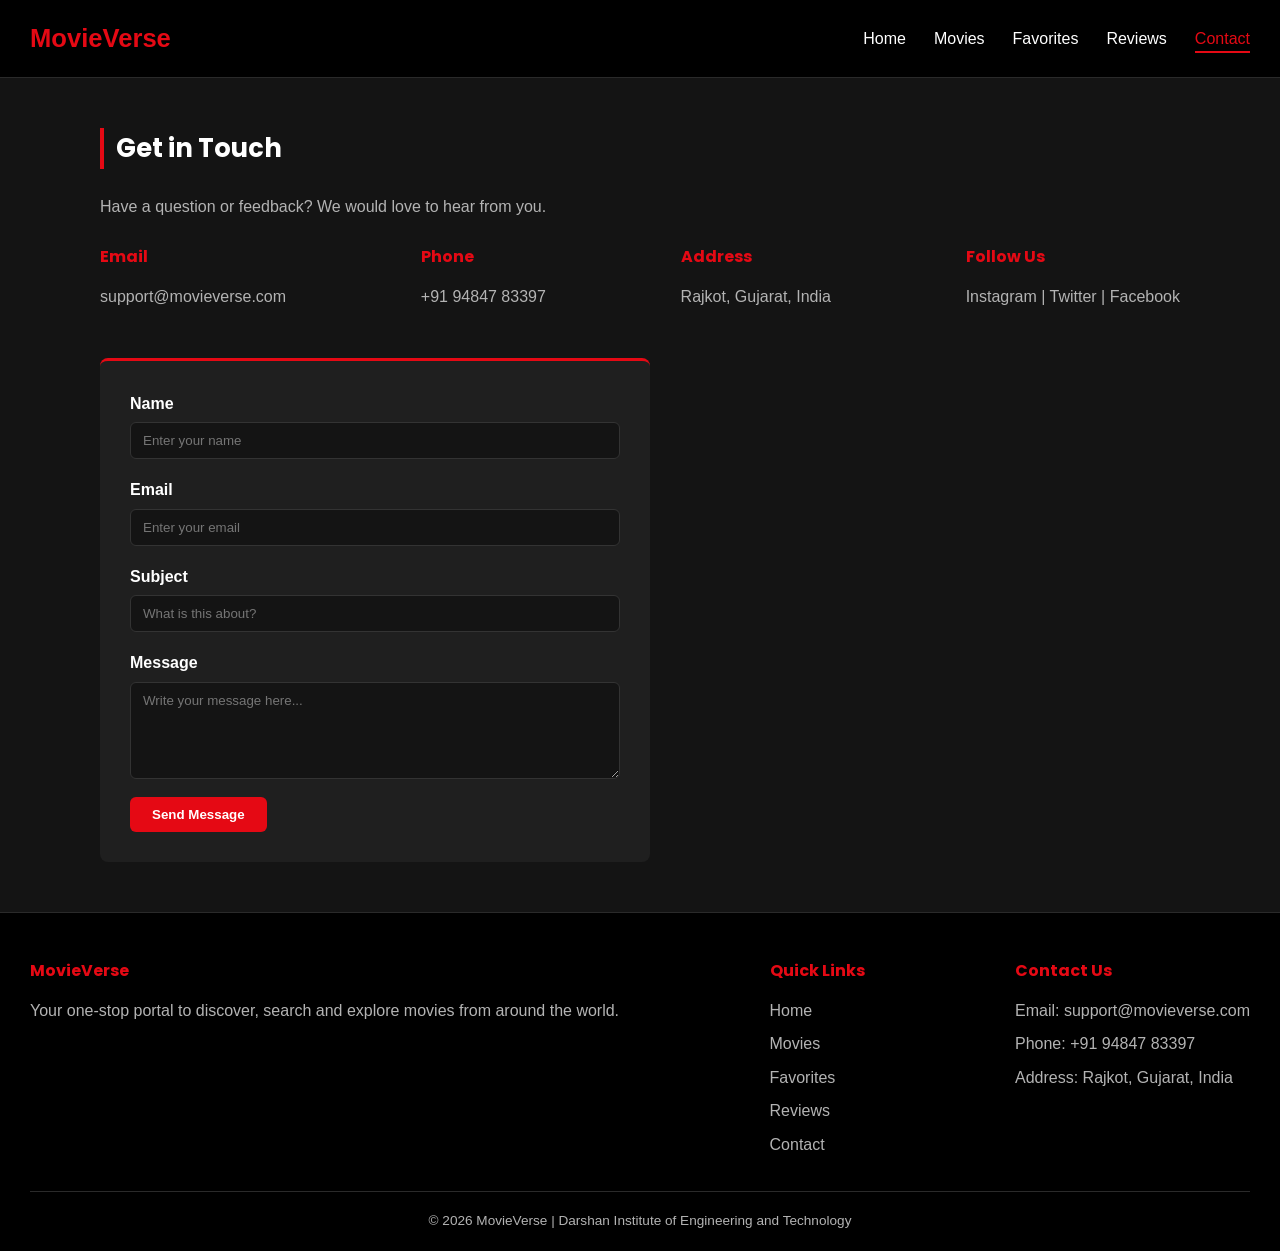
==== contact.html @ 6d6afcc7 "commited..." ====
<!DOCTYPE html>
<html lang="en">
<head>
    <meta charset="UTF-8">
    <meta name="viewport" content="width=device-width, initial-scale=1.0">
    <title>Contact Us - MovieVerse</title>
    <link rel="preconnect" href="https://fonts.googleapis.com">
    <link href="https://fonts.googleapis.com/css2?family=Poppins:wght@600;700&display=swap" rel="stylesheet">
    <link rel="stylesheet" href="css/style.css">
</head>
<body>

    <!-- ===================== HEADER ===================== -->
    <header class="site-header">
        <div class="logo">MovieVerse</div>
        <nav>
            <ul class="nav-menu">
                <li><a href="index.html">Home</a></li>
                <li><a href="movies.html">Movies</a></li>
                <li><a href="favorites.html">Favorites</a></li>
                <li><a href="reviews.html">Reviews</a></li>
                <li><a href="contact.html" class="active">Contact</a></li>
            </ul>
        </nav>
    </header>

    <main class="container">

        <section class="section">
            <h2 class="section-title">Get in Touch</h2>
            <p class="section-subtitle">Have a question or feedback? We would love to hear from you.</p>

            <!-- ===================== CONTACT INFO (FLEXBOX) ===================== -->
            <div class="footer-columns" style="margin-bottom: 40px;">
                <div class="footer-col">
                    <h4>Email</h4>
                    <p>support@movieverse.com</p>
                </div>
                <div class="footer-col">
                    <h4>Phone</h4>
                    <p>+91 94847 83397</p>
                </div>
                <div class="footer-col">
                    <h4>Address</h4>
                    <p>Rajkot, Gujarat, India</p>
                </div>
                <div class="footer-col">
                    <h4>Follow Us</h4>
                    <p>Instagram | Twitter | Facebook</p>
                </div>
            </div>

            <!-- ===================== CONTACT FORM ===================== -->
            <!-- HTML5 validation only. No JavaScript validation yet. -->
            <form class="form-box" id="contactForm">

                <div class="form-group">
                    <label for="contactName">Name</label>
                    <input type="text" id="contactName" name="contactName" required minlength="2" maxlength="40" placeholder="Enter your name">
                </div>

                <div class="form-group">
                    <label for="contactEmail">Email</label>
                    <input type="email" id="contactEmail" name="contactEmail" required placeholder="Enter your email">
                </div>

                <div class="form-group">
                    <label for="contactSubject">Subject</label>
                    <input type="text" id="contactSubject" name="contactSubject" required minlength="3" maxlength="80" placeholder="What is this about?">
                </div>

                <div class="form-group">
                    <label for="contactMessage">Message</label>
                    <textarea id="contactMessage" name="contactMessage" rows="5" required minlength="10" maxlength="500" placeholder="Write your message here..."></textarea>
                </div>

                <button type="submit" class="btn">Send Message</button>
            </form>

        </section>

    </main>

    <!-- ===================== FOOTER ===================== -->
    <footer class="site-footer">
        <div class="footer-columns">
            <div class="footer-col">
                <h4>MovieVerse</h4>
                <p>Your one-stop portal to discover, search and explore movies from around the world.</p>
            </div>
            <div class="footer-col">
                <h4>Quick Links</h4>
                <a href="index.html">Home</a>
                <a href="movies.html">Movies</a>
                <a href="favorites.html">Favorites</a>
                <a href="reviews.html">Reviews</a>
                <a href="contact.html">Contact</a>
            </div>
            <div class="footer-col">
                <h4>Contact Us</h4>
                <p>Email: support@movieverse.com</p>
                <p>Phone: +91 94847 83397</p>
                <p>Address: Rajkot, Gujarat, India</p>
            </div>
        </div>
        <div class="footer-bottom">
            <p>&copy; 2026 MovieVerse | Darshan Institute of Engineering and Technology</p>
        </div>
    </footer>

    <script src="js/script.js"></script>
</body>
</html>
---- css/style.css ----
/* =====================================================
   MOVIEVERSE - MOVIE INFORMATION PORTAL
   style.css
   Weeks 1-3: HTML + CSS only (no JavaScript yet)
   Theme: Dark cinematic theme with ONE accent color (red)
   Layout tools used: CSS GRID + FLEXBOX
   ===================================================== */

/* -----------------------------------------------------
   1. COLOR VARIABLES
   Only a few simple variables for the main colors.
   This keeps the theme consistent and easy to change.
   ----------------------------------------------------- */
:root {
    --bg-dark: #141414;       /* main page background */
    --bg-card: #1f1f1f;       /* card / surface background */
    --accent: #e50914;        /* single accent color (red) */
    --text-main: #ffffff;     /* main text color */
    --text-secondary: #b3b3b3;/* secondary / muted text color */
}

/* -----------------------------------------------------
   2. RESET
   Removes default browser spacing so layout is predictable.
   ----------------------------------------------------- */
* {
    margin: 0;
    padding: 0;
    box-sizing: border-box;
}

body {
    background-color: var(--bg-dark);
    color: var(--text-main);
    font-family: Arial, Helvetica, sans-serif;
    line-height: 1.6;
}

h1, h2, h3, h4 {
    font-family: 'Poppins', sans-serif;
}

a {
    text-decoration: none;
    color: inherit;
}

ul {
    list-style: none;
}

img {
    max-width: 100%;
    display: block;
}

/* -----------------------------------------------------
   3. CONTAINER
   A simple reusable class to keep page content centered
   and away from the edges of the screen.
   ----------------------------------------------------- */
.container {
    max-width: 1200px;
    margin: 0 auto;
    padding: 0 30px;
}

/* -----------------------------------------------------
   4. HEADER + NAVIGATION (FLEXBOX)
   Flexbox places the logo and the nav menu on the
   same row, with space between them.
   ----------------------------------------------------- */
.site-header {
    background-color: #000000;
    display: flex;
    justify-content: space-between;
    align-items: center;
    padding: 18px 30px;
    position: sticky;
    top: 0;
    z-index: 100;
    border-bottom: 1px solid #2a2a2a;
}

.logo {
    font-size: 1.6rem;
    font-weight: 700;
    color: var(--accent);
}

.nav-menu {
    display: flex;      /* nav items placed side by side */
    gap: 28px;
}

.nav-menu a {
    color: var(--text-main);
    font-weight: 500;
    padding-bottom: 4px;
    border-bottom: 2px solid transparent;
    transition: color 0.2s ease;
}

.nav-menu a:hover,
.nav-menu a.active {
    color: var(--accent);
    border-bottom: 2px solid var(--accent);
}

/* -----------------------------------------------------
   5. BUTTONS
   One consistent button style used across the whole site.
   ----------------------------------------------------- */
.btn {
    display: inline-block;
    background-color: var(--accent);
    color: var(--text-main);
    padding: 10px 22px;
    border: none;
    border-radius: 6px;
    font-weight: 600;
    cursor: pointer;
    transition: transform 0.2s ease, background-color 0.2s ease;
}

.btn:hover {
    background-color: #ff2030;
    transform: translateY(-2px);
}

.btn-outline {
    background-color: transparent;
    border: 2px solid var(--text-main);
}

.btn-outline:hover {
    background-color: var(--text-main);
    color: var(--bg-dark);
}

/* Group of buttons placed side by side (FLEXBOX) */
.btn-group {
    display: flex;
    gap: 15px;
    flex-wrap: wrap;
}

/* -----------------------------------------------------
   6. HERO / BANNER SECTION (Home Page)
   Three stacked layers: photo -> dark overlay -> text.
   FLEXBOX aligns the text at the bottom of the box.
   ----------------------------------------------------- */
.hero {
    position: relative;
    /* anchor point for the layers below */
    height: 480px;
    overflow: hidden;
    /* keeps the photo from spilling outside the box */
    display: flex;
    align-items: flex-end;
}

/* Layer 1: the actual photo, stretched to fill the whole hero box */
.hero-bg {
    position: absolute;
    top: 0;
    left: 0;
    width: 100%;
    height: 100%;
    object-fit: cover;
    /* fills the box without stretching/distorting */
    z-index: 1;
}

/* Layer 2: dark gradient on top of the photo, so white text stays readable */
.hero-overlay {
    position: absolute;
    top: 0;
    left: 0;
    width: 100%;
    height: 100%;
    background: linear-gradient(rgba(0, 0, 0, 0.35), rgba(0, 0, 0, 0.85));
    z-index: 2;
}

/* Layer 3: the text and buttons, sitting above both layers above */
.hero-content {
    position: relative;
    z-index: 3;
    padding: 50px 30px;
    max-width: 600px;
}

.hero-content h1 {
    font-size: 2.6rem;
    margin-bottom: 12px;
}

.hero-meta {
    display: flex;
    /* rating, genre, year placed in one row */
    gap: 18px;
    margin-bottom: 14px;
    color: var(--text-secondary);
    font-weight: 600;
}

.hero-content p {
    color: var(--text-secondary);
    margin-bottom: 20px;
}

/* -----------------------------------------------------
   7. SECTION TITLES
   ----------------------------------------------------- */
.section {
    padding: 50px 30px;
}

.section-title {
    font-size: 1.6rem;
    margin-bottom: 25px;
    border-left: 4px solid var(--accent);
    padding-left: 12px;
}

.section-subtitle {
    color: var(--text-secondary);
    margin-bottom: 25px;
}

/* -----------------------------------------------------
   8. MOVIE GRID (CSS GRID)
   GRID auto-fits as many cards per row as possible.
   This is what makes the layout responsive by itself.
   ----------------------------------------------------- */
.movie-grid {
    display: grid;
    grid-template-columns: repeat(auto-fit, minmax(260px, 1fr));
    gap: 28px;
}

/* -----------------------------------------------------
   9. MOVIE CARD (FLEXBOX inside a GRID item)
   The card itself uses flexbox so its content stacks in
   a column and the buttons stay at the bottom.
   ----------------------------------------------------- */
.movie-card {
    background-color: var(--bg-card);
    border: 1px solid #2a2a2a;
    border-radius: 8px;
    overflow: hidden;
    display: flex;
    flex-direction: column;
    transition: transform 0.25s ease, box-shadow 0.25s ease;
}

.movie-card:hover {
    transform: translateY(-6px);
    box-shadow: 0 10px 22px rgba(229, 9, 20, 0.25);
}

.movie-poster {
    width: 100%;
    height: 340px;
    object-fit: cover;     /* makes any poster size/shape fill the box neatly */
    transition: transform 0.3s ease;

    /* These properties only matter if an image fails to load -
       they turn a broken image into a neat, theme-colored box
       showing the alt text instead of an ugly broken icon. */
    background-color: var(--bg-card);
    color: var(--text-secondary);
    font-size: 0.85rem;
    text-align: center;
}

.movie-card:hover .movie-poster {
    transform: scale(1.05);
}

.movie-info {
    padding: 16px 18px;
    display: flex;
    flex-direction: column;
    gap: 8px;
    flex-grow: 1;
}

.movie-info h3 {
    font-size: 1.2rem;
}

.movie-meta {
    display: flex;         /* genre, year, rating in one row */
    justify-content: space-between;
    color: var(--text-secondary);
    font-size: 0.9rem;
}

.movie-desc {
    color: var(--text-secondary);
    font-size: 0.9rem;
}

.movie-actions {
    display: flex;         /* View Details + Favorite side by side */
    gap: 10px;
    margin-top: auto;      /* pushes the buttons to the bottom */
    padding-top: 10px;
}

.movie-actions .btn {
    flex: 1;
    text-align: center;
    padding: 9px 10px;
    font-size: 0.95rem;
}

.favoriteButton {
    background-color: transparent;
    border: 2px solid var(--accent);
    color: var(--accent);
}

.favoriteButton:hover {
    background-color: var(--accent);
    color: var(--text-main);
}

/* -----------------------------------------------------
   10. GENRE SECTION (FLEXBOX)
   ----------------------------------------------------- */
.genre-list {
    display: flex;
    flex-wrap: wrap;
    gap: 15px;
}

.genre-box {
    background-color: var(--bg-card);
    border: 1px solid #2a2a2a;
    border-left: 4px solid var(--accent);
    padding: 16px 26px;
    border-radius: 6px;
    font-weight: 600;
    transition: background-color 0.2s ease;
}

.genre-box:hover {
    background-color: var(--accent);
}

/* -----------------------------------------------------
   11. SEARCH / FILTER / SORT AREA (Movies page - FLEXBOX)
   ----------------------------------------------------- */
.search-filter-area {
    background-color: var(--bg-card);
    padding: 22px;
    border-radius: 8px;
    margin-bottom: 30px;
    display: flex;
    flex-wrap: wrap;
    gap: 18px;
    align-items: center;
}

.search-box {
    display: flex;
    gap: 10px;
    flex-grow: 1;
    min-width: 220px;
}

.search-box input {
    flex-grow: 1;
    padding: 10px 14px;
    border-radius: 6px;
    border: 1px solid #333;
    background-color: var(--bg-dark);
    color: var(--text-main);
}

.filter-group {
    display: flex;
    flex-wrap: wrap;
    gap: 12px;
}

.filter-group select {
    padding: 9px 12px;
    border-radius: 6px;
    border: 1px solid #333;
    background-color: var(--bg-dark);
    color: var(--text-main);
}

/* -----------------------------------------------------
   12. FORMS (Reviews & Contact pages - FLEXBOX)
   ----------------------------------------------------- */
.form-box {
    background-color: var(--bg-card);
    padding: 30px;
    border-radius: 8px;
    max-width: 550px;
    border-top: 3px solid var(--accent);
}

.form-group {
    display: flex;
    flex-direction: column;
    gap: 6px;
    margin-bottom: 18px;
}

.form-group label {
    font-weight: 600;
}

.form-group input,
.form-group select,
.form-group textarea {
    padding: 10px 12px;
    border-radius: 6px;
    border: 1px solid #333;
    background-color: var(--bg-dark);
    color: var(--text-main);
    font-family: inherit;
}

.form-group input:focus,
.form-group select:focus,
.form-group textarea:focus {
    outline: none;
    border-color: var(--accent);
}

/* -----------------------------------------------------
   13. REVIEW CARDS
   ----------------------------------------------------- */
.review-card {
    background-color: var(--bg-card);
    border-left: 4px solid var(--accent);
    padding: 18px 22px;
    border-radius: 6px;
    margin-bottom: 16px;
}

.review-top {
    display: flex;             /* name + date in one row */
    justify-content: space-between;
    color: var(--text-secondary);
    font-size: 0.85rem;
    margin-bottom: 8px;
}

/* -----------------------------------------------------
   14. MOVIE DETAILS PAGE (CSS GRID for main layout)
   ----------------------------------------------------- */
.details-main {
    display: grid;
    grid-template-columns: 320px 1fr;
    gap: 35px;
    margin-bottom: 40px;
}

.details-poster img {
    border-radius: 8px;
    border: 1px solid #2a2a2a;
    width: 100%;
    height: 460px;
    object-fit: cover;
    background-color: var(--bg-card);
    color: var(--text-secondary);
    text-align: center;
}

.details-info h1 {
    font-size: 2rem;
    margin-bottom: 15px;
}

/* Each info line uses FLEXBOX to line up the label and value */
.info-row {
    display: flex;
    gap: 10px;
    margin-bottom: 8px;
    border-bottom: 1px solid #2a2a2a;
    padding-bottom: 8px;
}

.info-row span:first-child {
    color: var(--text-secondary);
    min-width: 130px;
}

.cast-list {
    display: flex;
    flex-wrap: wrap;
    gap: 15px;
}

.cast-card {
    background-color: var(--bg-card);
    padding: 12px 18px;
    border-radius: 6px;
    text-align: center;
    min-width: 120px;
}

/* Trailer embed: a responsive 16:9 box that holds the YouTube
   iframe. The padding-bottom trick keeps the video at a perfect
   16:9 ratio no matter how wide or narrow the screen is. */
.trailer-wrapper {
    position: relative;
    width: 100%;
    padding-bottom: 56.25%;   /* 56.25% = 9 / 16, gives a 16:9 box */
    height: 0;
    border-radius: 8px;
    overflow: hidden;
    background-color: var(--bg-card);
}

.trailer-wrapper iframe {
    position: absolute;
    top: 0;
    left: 0;
    width: 100%;
    height: 100%;
    border: none;
}

/* -----------------------------------------------------
   15. FOOTER (FLEXBOX columns)
   ----------------------------------------------------- */
.site-footer {
    background-color: #000000;
    padding: 45px 30px 20px;
    border-top: 1px solid #2a2a2a;
}

.footer-columns {
    display: flex;
    flex-wrap: wrap;
    justify-content: space-between;
    gap: 30px;
    margin-bottom: 25px;
}

.footer-col h4 {
    margin-bottom: 14px;
    color: var(--accent);
}

.footer-col p,
.footer-col a {
    color: var(--text-secondary);
    display: block;
    margin-bottom: 8px;
}

.footer-bottom {
    text-align: center;
    color: var(--text-secondary);
    border-top: 1px solid #2a2a2a;
    padding-top: 18px;
    font-size: 0.85rem;
}

/* -----------------------------------------------------
   16. EMPTY STATE (Favorites page)
   ----------------------------------------------------- */
.empty-msg {
    text-align: center;
    color: var(--text-secondary);
    padding: 30px;
}

/* -----------------------------------------------------
   17. RESPONSIVE DESIGN (MEDIA QUERIES)
   The GRID and FLEXBOX rules above already adjust
   automatically in most places (the movie-grid reflows
   its columns by itself, for example). These media
   queries fine-tune spacing, sizing and stacking for
   tablet and mobile screens specifically.
   ----------------------------------------------------- */

/* ===== TABLET (screens 900px and narrower) ===== */
@media (max-width: 900px) {

    .container {
        padding: 0 20px;
    }

    .section {
        padding: 40px 20px;
    }

    .hero-content {
        max-width: 100%;
    }

    /* Movie details: poster and info stack instead of side-by-side */
    .details-main {
        grid-template-columns: 1fr;
    }

    .details-poster img {
        max-width: 320px;
        height: 380px;
        margin: 0 auto;
    }

    .footer-columns {
        gap: 25px;
    }
}

/* ===== MOBILE (screens 600px and narrower) ===== */
@media (max-width: 600px) {

    /* ----- Header & Navigation ----- */
    .site-header {
        flex-direction: column;
        gap: 14px;
        padding: 16px 20px;
    }

    .nav-menu {
        flex-wrap: wrap;
        justify-content: center;
        gap: 16px;
    }

    /* ----- Hero Banner -----
       IMPORTANT: the hero photo and overlay are position:absolute,
       so they need the parent (.hero) to have a fixed height.
       Using "auto" here would collapse them to zero height,
       which is why a set pixel height is used instead. */
    .hero {
        height: 420px;
    }

    .hero-content {
        padding: 25px 20px;
    }

    .hero-content h1 {
        font-size: 1.7rem;
    }

    .hero-meta {
        flex-wrap: wrap;
        gap: 10px;
    }

    /* ----- General Sections ----- */
    .container {
        padding: 0 16px;
    }

    .section {
        padding: 30px 16px;
    }

    .section-title {
        font-size: 1.3rem;
    }

    /* ----- Movie Grid & Cards ----- */
    .movie-grid {
        gap: 18px;
    }

    /* ----- Search / Filter / Sort ----- */
    .search-filter-area {
        flex-direction: column;
        align-items: stretch;
    }

    /* ----- Forms (Review & Contact pages) ----- */
    .form-box {
        max-width: 100%;
        padding: 20px;
    }

    /* ----- Movie Details Page ----- */
    .details-info h1 {
        font-size: 1.5rem;
    }

    /* Label/value pairs stack instead of sitting side by side,
       so long values never get squeezed on a narrow screen. */
    .info-row {
        flex-direction: column;
        gap: 2px;
    }

    .info-row span:first-child {
        min-width: 0;
        font-size: 0.85rem;
    }

    .cast-list {
        justify-content: center;
    }

    /* ----- Footer ----- */
    .footer-columns {
        flex-direction: column;
    }

    .site-footer {
        padding: 35px 16px 20px;
    }
}
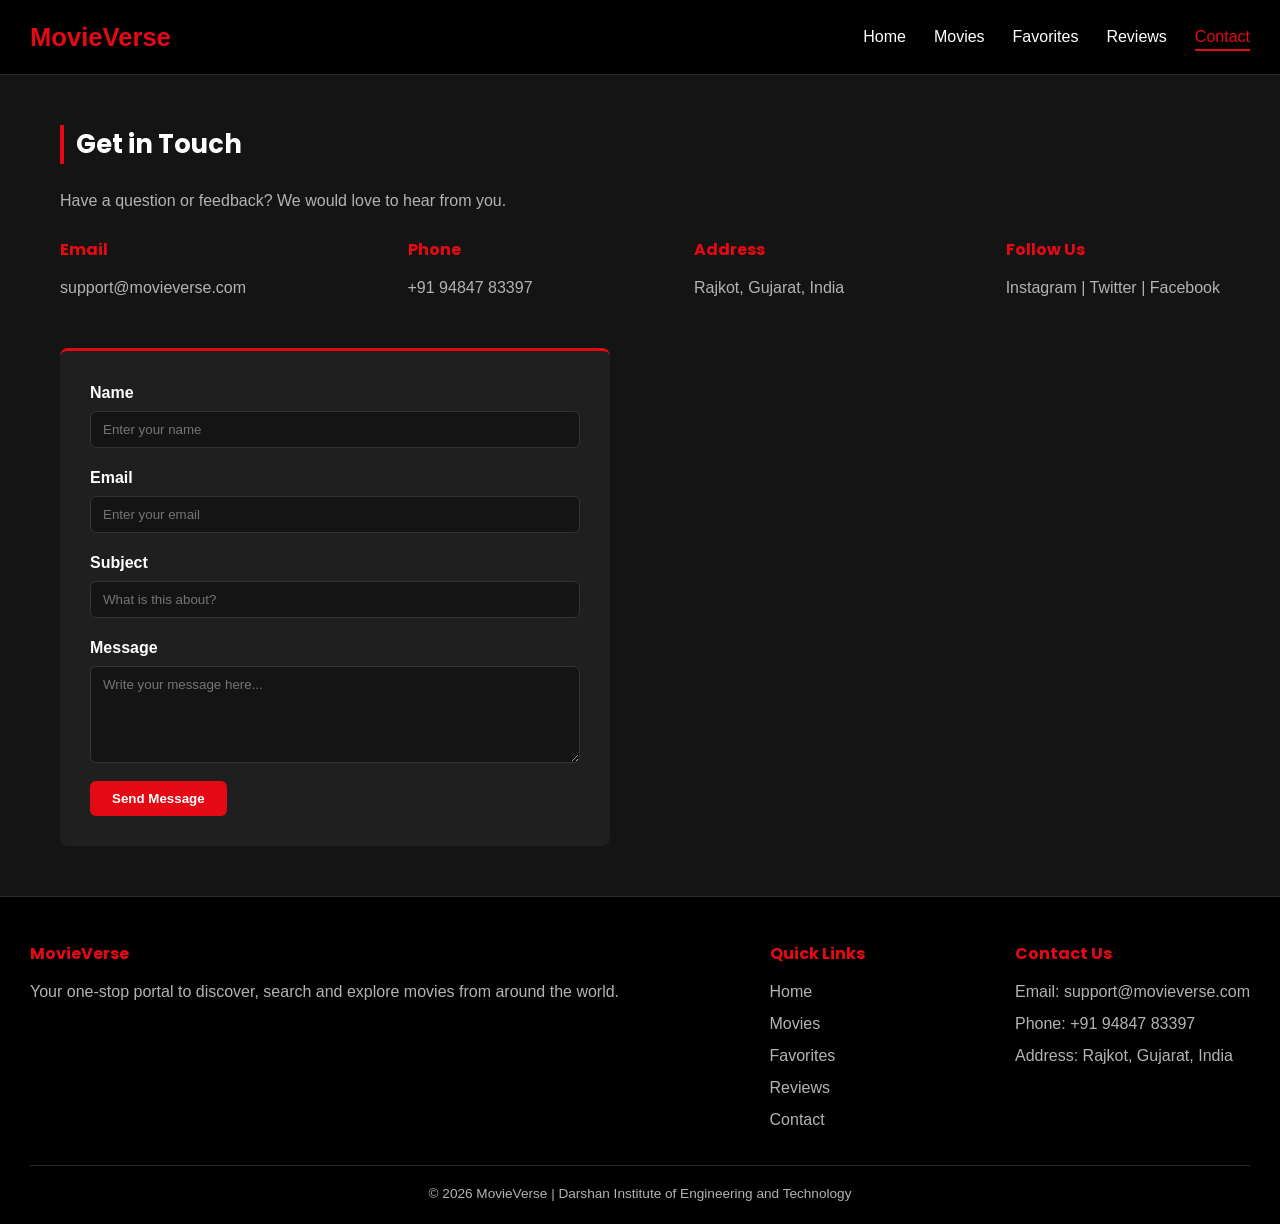
==== commit 8c3a1df9: "commit" ====
--- a/contact.html
+++ b/contact.html
@@ -10,7 +10,6 @@
 </head>
 <body>
 
-    <!-- ===================== HEADER ===================== -->
     <header class="site-header">
         <div class="logo">MovieVerse</div>
         <nav>
@@ -30,7 +29,6 @@
             <h2 class="section-title">Get in Touch</h2>
             <p class="section-subtitle">Have a question or feedback? We would love to hear from you.</p>
 
-            <!-- ===================== CONTACT INFO (FLEXBOX) ===================== -->
             <div class="footer-columns" style="margin-bottom: 40px;">
                 <div class="footer-col">
                     <h4>Email</h4>
@@ -50,8 +48,6 @@
                 </div>
             </div>
 
-            <!-- ===================== CONTACT FORM ===================== -->
-            <!-- HTML5 validation only. No JavaScript validation yet. -->
             <form class="form-box" id="contactForm">
 
                 <div class="form-group">
@@ -81,7 +77,6 @@
 
     </main>
 
-    <!-- ===================== FOOTER ===================== -->
     <footer class="site-footer">
         <div class="footer-columns">
             <div class="footer-col">
--- a/css/style.css
+++ b/css/style.css
@@ -1,28 +1,11 @@
-/* =====================================================
-   MOVIEVERSE - MOVIE INFORMATION PORTAL
-   style.css
-   Weeks 1-3: HTML + CSS only (no JavaScript yet)
-   Theme: Dark cinematic theme with ONE accent color (red)
-   Layout tools used: CSS GRID + FLEXBOX
-   ===================================================== */
-
-/* -----------------------------------------------------
-   1. COLOR VARIABLES
-   Only a few simple variables for the main colors.
-   This keeps the theme consistent and easy to change.
-   ----------------------------------------------------- */
 :root {
-    --bg-dark: #141414;       /* main page background */
-    --bg-card: #1f1f1f;       /* card / surface background */
-    --accent: #e50914;        /* single accent color (red) */
-    --text-main: #ffffff;     /* main text color */
-    --text-secondary: #b3b3b3;/* secondary / muted text color */
-}
-
-/* -----------------------------------------------------
-   2. RESET
-   Removes default browser spacing so layout is predictable.
-   ----------------------------------------------------- */
+    --bg-dark: #141414;   
+    --bg-card: #1f1f1f;  
+    --accent: #e50914;      
+    --text-main: #ffffff;     
+    --text-secondary: #b3b3b3;
+}
+
 * {
     margin: 0;
     padding: 0;
@@ -33,7 +16,7 @@
     background-color: var(--bg-dark);
     color: var(--text-main);
     font-family: Arial, Helvetica, sans-serif;
-    line-height: 1.6;
+    line-height: 1.5;
 }
 
 h1, h2, h3, h4 {
@@ -51,34 +34,24 @@
 
 img {
     max-width: 100%;
-    display: block;
-}
-
-/* -----------------------------------------------------
-   3. CONTAINER
-   A simple reusable class to keep page content centered
-   and away from the edges of the screen.
-   ----------------------------------------------------- */
+    display: block;/* removes the small gap below images */
+}
+
 .container {
-    max-width: 1200px;
+    max-width: 2000px;
     margin: 0 auto;
     padding: 0 30px;
 }
 
-/* -----------------------------------------------------
-   4. HEADER + NAVIGATION (FLEXBOX)
-   Flexbox places the logo and the nav menu on the
-   same row, with space between them.
-   ----------------------------------------------------- */
 .site-header {
     background-color: #000000;
     display: flex;
     justify-content: space-between;
     align-items: center;
     padding: 18px 30px;
-    position: sticky;
+    position:sticky;
     top: 0;
-    z-index: 100;
+    z-index: 10;
     border-bottom: 1px solid #2a2a2a;
 }
 
@@ -89,7 +62,7 @@
 }
 
 .nav-menu {
-    display: flex;      /* nav items placed side by side */
+    display: flex;     
     gap: 28px;
 }
 
@@ -107,10 +80,6 @@
     border-bottom: 2px solid var(--accent);
 }
 
-/* -----------------------------------------------------
-   5. BUTTONS
-   One consistent button style used across the whole site.
-   ----------------------------------------------------- */
 .btn {
     display: inline-block;
     background-color: var(--accent);
@@ -138,29 +107,20 @@
     color: var(--bg-dark);
 }
 
-/* Group of buttons placed side by side (FLEXBOX) */
 .btn-group {
     display: flex;
     gap: 15px;
     flex-wrap: wrap;
 }
 
-/* -----------------------------------------------------
-   6. HERO / BANNER SECTION (Home Page)
-   Three stacked layers: photo -> dark overlay -> text.
-   FLEXBOX aligns the text at the bottom of the box.
-   ----------------------------------------------------- */
 .hero {
     position: relative;
-    /* anchor point for the layers below */
     height: 480px;
     overflow: hidden;
-    /* keeps the photo from spilling outside the box */
     display: flex;
     align-items: flex-end;
 }
 
-/* Layer 1: the actual photo, stretched to fill the whole hero box */
 .hero-bg {
     position: absolute;
     top: 0;
@@ -168,11 +128,9 @@
     width: 100%;
     height: 100%;
     object-fit: cover;
-    /* fills the box without stretching/distorting */
     z-index: 1;
 }
 
-/* Layer 2: dark gradient on top of the photo, so white text stays readable */
 .hero-overlay {
     position: absolute;
     top: 0;
@@ -183,7 +141,6 @@
     z-index: 2;
 }
 
-/* Layer 3: the text and buttons, sitting above both layers above */
 .hero-content {
     position: relative;
     z-index: 3;
@@ -198,7 +155,6 @@
 
 .hero-meta {
     display: flex;
-    /* rating, genre, year placed in one row */
     gap: 18px;
     margin-bottom: 14px;
     color: var(--text-secondary);
@@ -210,9 +166,6 @@
     margin-bottom: 20px;
 }
 
-/* -----------------------------------------------------
-   7. SECTION TITLES
-   ----------------------------------------------------- */
 .section {
     padding: 50px 30px;
 }
@@ -229,46 +182,33 @@
     margin-bottom: 25px;
 }
 
-/* -----------------------------------------------------
-   8. MOVIE GRID (CSS GRID)
-   GRID auto-fits as many cards per row as possible.
-   This is what makes the layout responsive by itself.
-   ----------------------------------------------------- */
 .movie-grid {
     display: grid;
     grid-template-columns: repeat(auto-fit, minmax(260px, 1fr));
     gap: 28px;
 }
 
-/* -----------------------------------------------------
-   9. MOVIE CARD (FLEXBOX inside a GRID item)
-   The card itself uses flexbox so its content stacks in
-   a column and the buttons stay at the bottom.
-   ----------------------------------------------------- */
 .movie-card {
     background-color: var(--bg-card);
     border: 1px solid #2a2a2a;
     border-radius: 8px;
     overflow: hidden;
     display: flex;
-    flex-direction: column;
+    flex-direction:column;
     transition: transform 0.25s ease, box-shadow 0.25s ease;
 }
 
 .movie-card:hover {
     transform: translateY(-6px);
-    box-shadow: 0 10px 22px rgba(229, 9, 20, 0.25);
+    box-shadow: 0px 10px 22px rgba(229, 9, 20, 0.25); 
+    /* horizontal, vertical , blur, color */
 }
 
 .movie-poster {
     width: 100%;
     height: 340px;
-    object-fit: cover;     /* makes any poster size/shape fill the box neatly */
+    object-fit: cover;     
     transition: transform 0.3s ease;
-
-    /* These properties only matter if an image fails to load -
-       they turn a broken image into a neat, theme-colored box
-       showing the alt text instead of an ugly broken icon. */
     background-color: var(--bg-card);
     color: var(--text-secondary);
     font-size: 0.85rem;
@@ -292,7 +232,7 @@
 }
 
 .movie-meta {
-    display: flex;         /* genre, year, rating in one row */
+    display: flex;        
     justify-content: space-between;
     color: var(--text-secondary);
     font-size: 0.9rem;
@@ -304,9 +244,9 @@
 }
 
 .movie-actions {
-    display: flex;         /* View Details + Favorite side by side */
+    display: flex;      
     gap: 10px;
-    margin-top: auto;      /* pushes the buttons to the bottom */
+    margin-top: auto;   
     padding-top: 10px;
 }
 
@@ -328,9 +268,6 @@
     color: var(--text-main);
 }
 
-/* -----------------------------------------------------
-   10. GENRE SECTION (FLEXBOX)
-   ----------------------------------------------------- */
 .genre-list {
     display: flex;
     flex-wrap: wrap;
@@ -351,9 +288,6 @@
     background-color: var(--accent);
 }
 
-/* -----------------------------------------------------
-   11. SEARCH / FILTER / SORT AREA (Movies page - FLEXBOX)
-   ----------------------------------------------------- */
 .search-filter-area {
     background-color: var(--bg-card);
     padding: 22px;
@@ -395,9 +329,8 @@
     color: var(--text-main);
 }
 
-/* -----------------------------------------------------
-   12. FORMS (Reviews & Contact pages - FLEXBOX)
-   ----------------------------------------------------- */
+/* FORMS */
+
 .form-box {
     background-color: var(--bg-card);
     padding: 30px;
@@ -435,9 +368,6 @@
     border-color: var(--accent);
 }
 
-/* -----------------------------------------------------
-   13. REVIEW CARDS
-   ----------------------------------------------------- */
 .review-card {
     background-color: var(--bg-card);
     border-left: 4px solid var(--accent);
@@ -447,16 +377,13 @@
 }
 
 .review-top {
-    display: flex;             /* name + date in one row */
+    display: flex;             
     justify-content: space-between;
     color: var(--text-secondary);
     font-size: 0.85rem;
     margin-bottom: 8px;
 }
 
-/* -----------------------------------------------------
-   14. MOVIE DETAILS PAGE (CSS GRID for main layout)
-   ----------------------------------------------------- */
 .details-main {
     display: grid;
     grid-template-columns: 320px 1fr;
@@ -480,7 +407,6 @@
     margin-bottom: 15px;
 }
 
-/* Each info line uses FLEXBOX to line up the label and value */
 .info-row {
     display: flex;
     gap: 10px;
@@ -508,9 +434,8 @@
     min-width: 120px;
 }
 
-/* Trailer embed: a responsive 16:9 box that holds the YouTube
-   iframe. The padding-bottom trick keeps the video at a perfect
-   16:9 ratio no matter how wide or narrow the screen is. */
+/* Trailer */
+
 .trailer-wrapper {
     position: relative;
     width: 100%;
@@ -567,25 +492,16 @@
     font-size: 0.85rem;
 }
 
-/* -----------------------------------------------------
-   16. EMPTY STATE (Favorites page)
-   ----------------------------------------------------- */
+/* 16. EMPTY STATE (Favorites page)*/
 .empty-msg {
     text-align: center;
     color: var(--text-secondary);
     padding: 30px;
 }
 
-/* -----------------------------------------------------
-   17. RESPONSIVE DESIGN (MEDIA QUERIES)
-   The GRID and FLEXBOX rules above already adjust
-   automatically in most places (the movie-grid reflows
-   its columns by itself, for example). These media
-   queries fine-tune spacing, sizing and stacking for
-   tablet and mobile screens specifically.
-   ----------------------------------------------------- */
-
-/* ===== TABLET (screens 900px and narrower) ===== */
+/* RESPONSIVE DESIGN (MEDIA QUERIES) */
+
+/* TABLET (screens 900px)  */
 @media (max-width: 900px) {
 
     .container {
@@ -619,7 +535,6 @@
 /* ===== MOBILE (screens 600px and narrower) ===== */
 @media (max-width: 600px) {
 
-    /* ----- Header & Navigation ----- */
     .site-header {
         flex-direction: column;
         gap: 14px;
@@ -654,7 +569,6 @@
         gap: 10px;
     }
 
-    /* ----- General Sections ----- */
     .container {
         padding: 0 16px;
     }
@@ -667,30 +581,24 @@
         font-size: 1.3rem;
     }
 
-    /* ----- Movie Grid & Cards ----- */
     .movie-grid {
         gap: 18px;
     }
 
-    /* ----- Search / Filter / Sort ----- */
     .search-filter-area {
         flex-direction: column;
         align-items: stretch;
     }
 
-    /* ----- Forms (Review & Contact pages) ----- */
     .form-box {
         max-width: 100%;
         padding: 20px;
     }
 
-    /* ----- Movie Details Page ----- */
     .details-info h1 {
         font-size: 1.5rem;
     }
 
-    /* Label/value pairs stack instead of sitting side by side,
-       so long values never get squeezed on a narrow screen. */
     .info-row {
         flex-direction: column;
         gap: 2px;
@@ -705,7 +613,6 @@
         justify-content: center;
     }
 
-    /* ----- Footer ----- */
     .footer-columns {
         flex-direction: column;
     }
